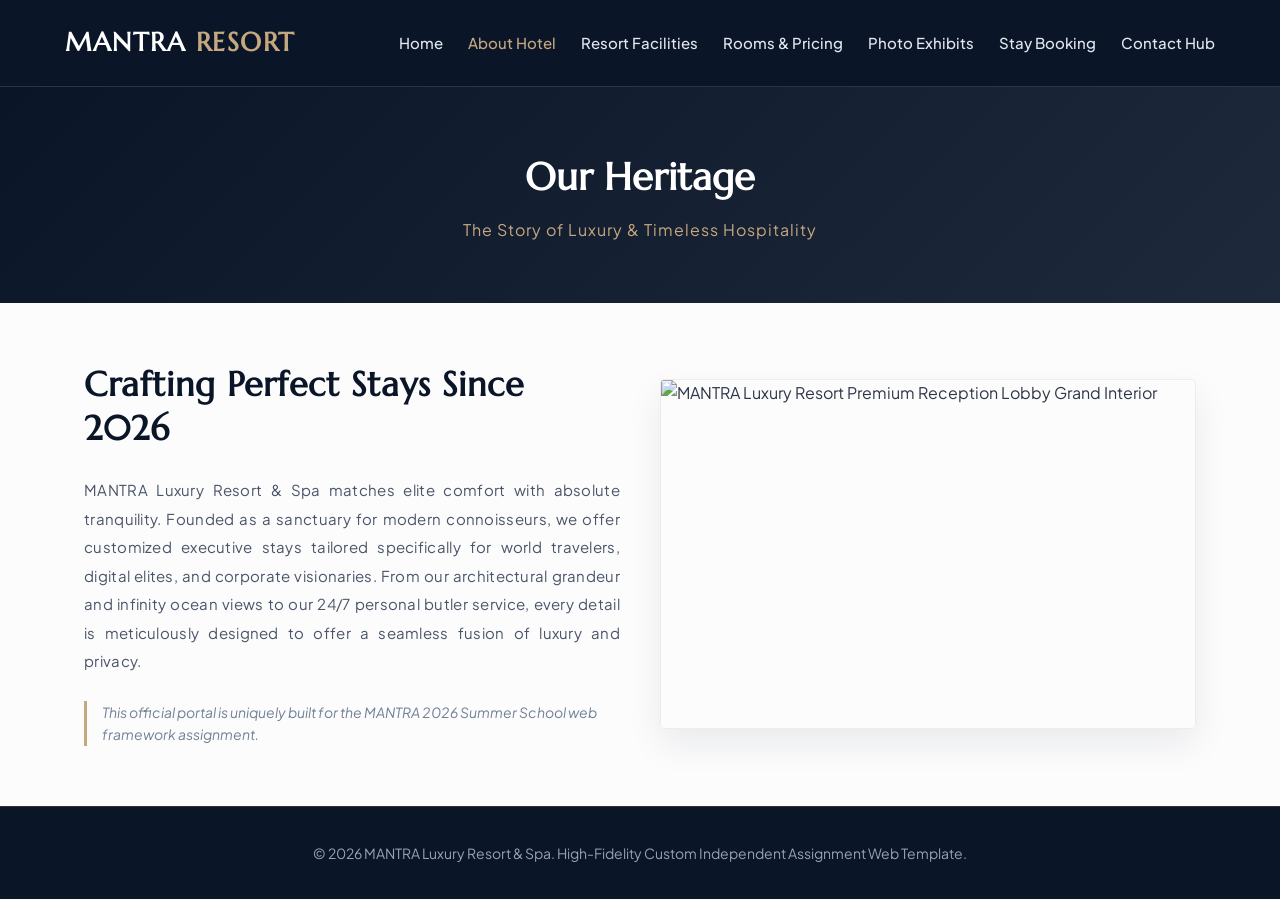
==== about.html @ 54dc7d13 "Add files via upload" ====
<!DOCTYPE html>
<html lang="en">
<head>
  <meta charset="UTF-8">
  <meta name="viewport" content="width=device-width, initial-scale=1.0">
  
  <!-- 1. Improved SEO Optimized Meta Tags (SEOptimer Standard) -->
  <title>About Us | MANTRA Luxury Resort & Spa Heritage</title>
  <meta name="description" content="Discover the rich story, vision, elite mission, and premium luxury heritage of MANTRA Resort & Spa.">
  <meta name="keywords" content="about luxury hotel, mantra resort story, luxury hospitality, premium resort heritage, boutique hotel team">
  <link rel="stylesheet" href="style.css">
</head>
<body>

  <header class="site-header">
    <div class="container header-inner">
      <a class="logo" href="index.html">MANTRA <span>RESORT</span></a>
      <button class="menu-btn" id="menuBtn">☰</button>
      <nav class="nav-links" id="navLinks">
        <a href="index.html">Home</a>
        <a href="about.html" class="active">About Hotel</a>
        <a href="facilities.html">Resort Facilities</a>
        <a href="rooms.html">Rooms & Pricing</a>
        <a href="gallery.html">Photo Exhibits</a>
        <a href="booking.html">Stay Booking</a>
        <a href="contact.html">Contact Hub</a>
      </nav>
    </div>
  </header>

  <main>
    <section style="background: linear-gradient(135deg, #0b1528, #1e293b); color: white; padding: 60px 0; text-align: center;">
      <div class="container">
        <h1 style="font-family: 'Marcellus', serif; font-size: 38px; margin: 0 0 10px 0;">Our Heritage</h1>
        <p style="color: #c5a880; margin: 0; font-size: 16px; letter-spacing: 1px;">The Story of Luxury & Timeless Hospitality</p>
      </div>
    </section>

    <!-- 2. Responsive Grid Structure Configuration -->
    <section class="container" style="padding: 60px 20px; display: grid; grid-template-columns: repeat(auto-fit, minmax(300px, 1fr)); gap: 40px; align-items: center; max-width: 1200px; margin: 0 auto;">
      <div style="padding: 0;">
        <h2 style="font-family: 'Marcellus', serif; font-size: 34px; color: #0b1528; margin-bottom: 25px; letter-spacing: 1px; line-height: 1.3;">
          Crafting Perfect Stays Since 2026
        </h2>
        
        <p style="font-size: 15px; color: #4a5568; line-height: 1.9; margin-bottom: 25px; text-align: justify; letter-spacing: 0.3px;">
          MANTRA Luxury Resort & Spa matches elite comfort with absolute tranquility. Founded as a sanctuary for modern connoisseurs, we offer customized executive stays tailored specifically for world travelers, digital elites, and corporate visionaries. From our architectural grandeur and infinity ocean views to our 24/7 personal butler service, every detail is meticulously designed to offer a seamless fusion of luxury and privacy.
        </p>
        
        <p style="font-size: 14px; color: #718096; line-height: 1.6; font-style: italic; border-left: 3px solid #c5a880; padding-left: 15px; margin: 0;">
          This official portal is uniquely built for the MANTRA 2026 Summer School web framework assignment.
        </p>
      </div>
      
      <!-- 3.Responsive Image Layout Container -->
      <div style="border-radius: 4px; overflow: hidden; box-shadow: 0 15px 35px rgba(11, 21, 40, 0.08); border: 1px solid rgba(197, 168, 128, 0.2); width: 100%; height: 350px;">
        <img src="images/Rec.jpg" alt="MANTRA Luxury Resort Premium Reception Lobby Grand Interior" style="width: 100%; height: 100%; object-fit: cover; display: block;">
      </div>
    </section>
  </main>

  <footer style="background-color: #0b1528; color: #94a3b8; padding: 35px 0; text-align: center; border-top: 1px solid rgba(197, 168, 128, 0.2);">
    <p style="font-size: 14px; margin: 0;">&copy; 2026 MANTRA Luxury Resort & Spa. High-Fidelity Custom Independent Assignment Web Template.</p>
  </footer>

  <!-- 4.Navigation Control Scirpt Link -->
  <script src="script.js"></script>

  <!--Start of Tawk.to Script-->
  <script type="text/javascript">
    var Tawk_API=Tawk_API||{}, Tawk_LoadStart=new Date();
    (function(){
    var s1=document.createElement("script"),s0=document.getElementsByTagName("script")[0];
    s1.async=true;
    s1.src='https://embed.tawk.to/6a45ff498c45b31d46f20f6c/1jsgmqic3';
    s1.charset='UTF-8';
    s1.setAttribute('crossorigin','*');
    s0.parentNode.insertBefore(s1,s0);
    })();
  </script>
  <!--End of Tawk.to Script-->
</body>
</html>
---- style.css ----
/* ==================================================================
   MANTRA LUXURY RESORT & SPA - PREMIUM NAVY-GOLD CLASSIC STYLESHEET
   ================================================================== */

@import url('https://fonts.googleapis.com/css2?family=Marcellus&family=Plus+Jakarta+Sans:wght@400;600;700&display=swap');

:root {
  --gold-accent: #c5a880;     /* Elegance Rich Soft Gold Color Tone */
  --luxury-navy: #0b1528;     /* High Class Dark Background Layout */
  --body-gray: #fcfcfd;       /* Soft White Premium Space Feel */
  --text-dark: #2d3748;
  --white: #ffffff;
}

* {
  box-sizing: border-box;
  margin: 0;
  padding: 0;
}

body {
  font-family: 'Plus Jakarta Sans', sans-serif;
  background-color: var(--body-gray);
  color: var(--text-dark);
  line-height: 1.6;
}

.container {
  width: 90%;
  max-width: 1150px;
  margin: 0 auto;
}

/* Header UI Styles Alignment*/
.site-header {
  background-color: var(--luxury-navy);
  position: sticky;
  top: 0;
  z-index: 999;
  border-bottom: 1px solid rgba(197, 168, 128, 0.2);
}

.header-inner {
  display: flex;
  justify-content: space-between;
  align-items: center;
  padding: 22px 0;
}

.logo {
  font-family: 'Marcellus', serif;
  font-size: 26px;
  font-weight: bold;
  color: var(--white);
  text-decoration: none;
  letter-spacing: 1.5px;
}
.logo span { color: var(--gold-accent); }

.nav-links {
  display: flex;
  gap: 25px;
}
.nav-links a {
  color: #e2e8f0;
  text-decoration: none;
  font-weight: 500;
  font-size: 15px;
  transition: color 0.3s ease;
  white-space: nowrap;
}
.nav-links a:hover, .nav-links a.active {
  color: var(--gold-accent);
}

/* Premium Button Architecture */
.btn {
  display: inline-block;
  background-color: var(--gold-accent);
  color: var(--luxury-navy);
  padding: 12px 24px;
  text-decoration: none;
  font-weight: 700;
  border-radius: 4px;
  transition: all 0.3s ease;
  border: none;
  cursor: pointer;
}
.btn:hover { background-color: #b3956d; }

.btn-outline {
  background: transparent;
  border: 1px solid var(--gold-accent);
  color: var(--gold-accent);
}
.btn-outline:hover {
  background: var(--gold-accent);
  color: var(--luxury-navy);
}

/* Responsive Menu Navigation Logic*/
.menu-btn { 
  display: none; 
  background: none; 
  border: none; 
  color: white; 
  font-size: 26px; 
  cursor: pointer; 
}

@media (max-width: 768px) {
  .menu-btn { display: block; }
  .nav-links {
    display: none; 
    flex-direction: column; 
    position: absolute; 
    top: 100%; 
    left: 0;
    width: 100%; 
    background-color: var(--luxury-navy); 
    padding: 20px; 
    gap: 15px;
  }
  .nav-links.show { display: flex; }
}
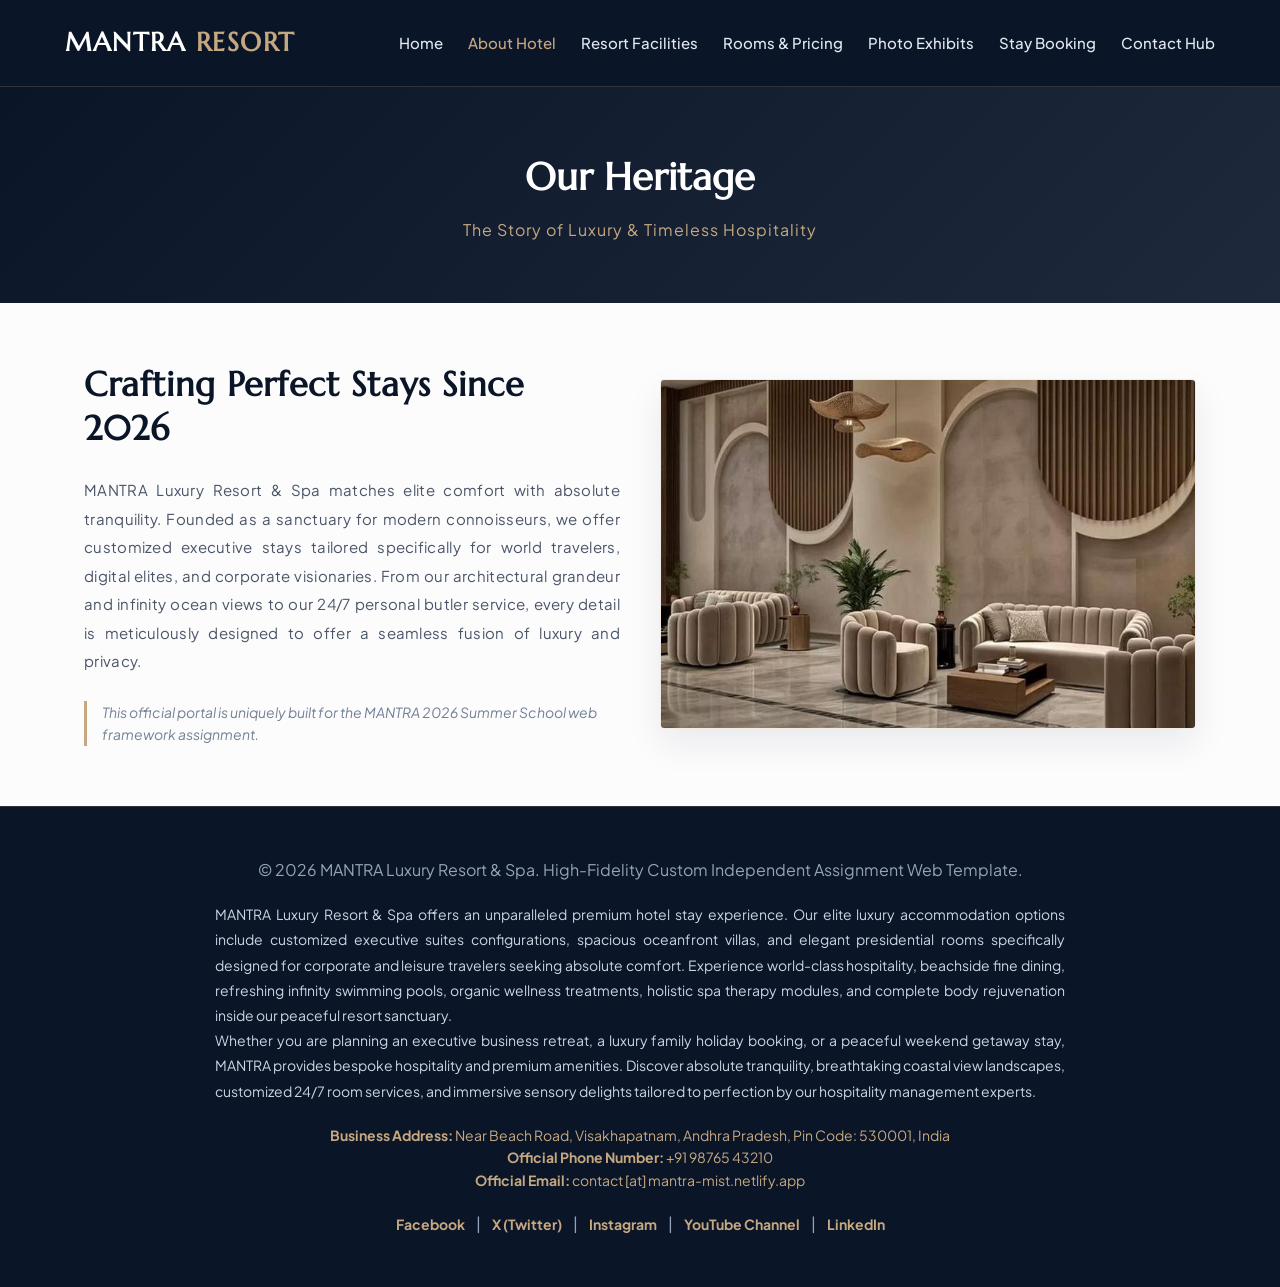
==== commit 598f592a: "Update about.html" ====
--- a/about.html
+++ b/about.html
@@ -58,9 +58,29 @@
       </div>
     </section>
   </main>
+  <footer class="main-footer">
+    <div class="container">
+      <p>© 2026 MANTRA Luxury Resort & Spa. High-Fidelity Custom Independent Assignment Web Template.</p>
+      
+      <div class="footer-seo-text">
+        <p>MANTRA Luxury Resort & Spa offers an unparalleled premium hotel stay experience. Our elite luxury accommodation options include customized executive suites configurations, spacious oceanfront villas, and elegant presidential rooms specifically designed for corporate and leisure travelers seeking absolute comfort. Experience world-class hospitality, beachside fine dining, refreshing infinity swimming pools, organic wellness treatments, holistic spa therapy modules, and complete body rejuvenation inside our peaceful resort sanctuary.</p>
+        <p>Whether you are planning an executive business retreat, a luxury family holiday booking, or a peaceful weekend getaway stay, MANTRA provides bespoke hospitality and premium amenities. Discover absolute tranquility, breathtaking coastal view landscapes, customized 24/7 room services, and immersive sensory delights tailored to perfection by our hospitality management experts.</p>
+      </div>
+      
+      <div class="footer-contact-info">
+        <p><strong>Business Address:</strong> Near Beach Road, Visakhapatnam, Andhra Pradesh, Pin Code: 530001, India</p>
+        <p><strong>Official Phone Number:</strong> +91 98765 43210</p>
+        <p><strong>Official Email:</strong> contact [at] mantra-mist.netlify.app</p>
+      </div>
 
-  <footer style="background-color: #0b1528; color: #94a3b8; padding: 35px 0; text-align: center; border-top: 1px solid rgba(197, 168, 128, 0.2);">
-    <p style="font-size: 14px; margin: 0;">&copy; 2026 MANTRA Luxury Resort & Spa. High-Fidelity Custom Independent Assignment Web Template.</p>
+      <div class="social-links">
+        <a href="https://facebook.com/mantraluxuryresort" target="_blank">Facebook</a> | 
+        <a href="https://x.com/mantraresort" target="_blank">X (Twitter)</a> | 
+        <a href="https://instagram.com/mantraresort" target="_blank">Instagram</a> | 
+        <a href="https://youtube.com/mantraresort" target="_blank">YouTube Channel</a> | 
+        <a href="https://linkedin.com/company/mantraresort" target="_blank">LinkedIn</a>
+      </div>
+    </div>
   </footer>
 
   <!-- 4.Navigation Control Scirpt Link -->
@@ -80,4 +100,4 @@
   </script>
   <!--End of Tawk.to Script-->
 </body>
-</html>+</html>
--- a/style.css
+++ b/style.css
@@ -122,4 +122,36 @@
     gap: 15px;
   }
   .nav-links.show { display: flex; }
-}+}
+/* Footer SEO Optimizations */
+.main-footer {
+  background-color: #0b1528;
+  color: #94a3b8;
+  padding: 50px 0;
+  text-align: center;
+  border-top: 1px solid rgba(197, 168, 128, 0.2);
+}
+.footer-seo-text {
+  max-width: 850px;
+  margin: 20px auto;
+  text-align: justify;
+  font-size: 14px;
+  line-height: 1.8;
+  color: #cbd5e1;
+}
+.footer-contact-info {
+  font-size: 14px;
+  color: #c5a880;
+  margin-top: 15px;
+  line-height: 1.6;
+}
+.social-links {
+  margin-top: 20px;
+}
+.social-links a {
+  color: #c5a880;
+  margin: 0 8px;
+  text-decoration: none;
+  font-size: 14px;
+  font-weight: bold;
+}
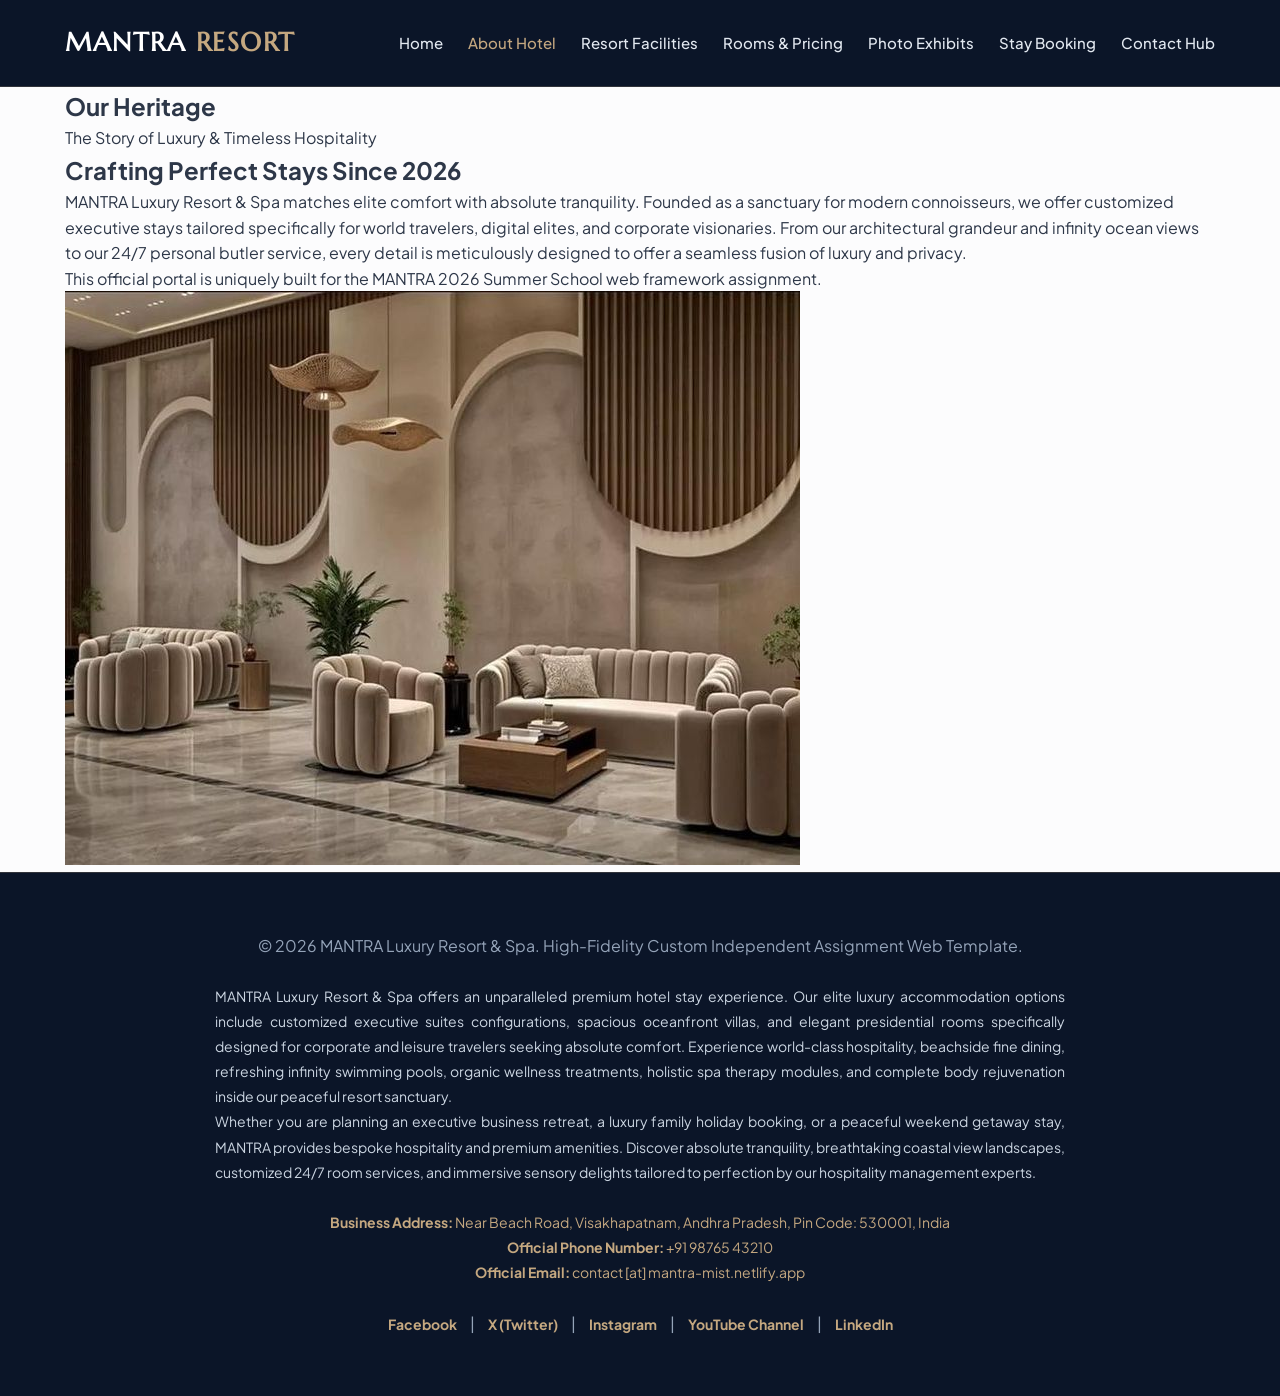
==== commit 26aebafe: "Update about.html" ====
--- a/about.html
+++ b/about.html
@@ -29,35 +29,37 @@
   </header>
 
   <main>
-    <section style="background: linear-gradient(135deg, #0b1528, #1e293b); color: white; padding: 60px 0; text-align: center;">
+    <!-- ఇన్‌లైన్ స్టైల్స్ పూర్తిగా తీసేసి క్లాసెస్ పెట్టాను -->
+    <section class="about-hero">
       <div class="container">
-        <h1 style="font-family: 'Marcellus', serif; font-size: 38px; margin: 0 0 10px 0;">Our Heritage</h1>
-        <p style="color: #c5a880; margin: 0; font-size: 16px; letter-spacing: 1px;">The Story of Luxury & Timeless Hospitality</p>
+        <h1 class="about-hero-title">Our Heritage</h1>
+        <p class="about-hero-subtitle">The Story of Luxury & Timeless Hospitality</p>
       </div>
     </section>
 
-    <!-- 2. Responsive Grid Structure Configuration -->
-    <section class="container" style="padding: 60px 20px; display: grid; grid-template-columns: repeat(auto-fit, minmax(300px, 1fr)); gap: 40px; align-items: center; max-width: 1200px; margin: 0 auto;">
-      <div style="padding: 0;">
-        <h2 style="font-family: 'Marcellus', serif; font-size: 34px; color: #0b1528; margin-bottom: 25px; letter-spacing: 1px; line-height: 1.3;">
+    <!-- ఇన్‌లైన్ స్టైల్స్ తీసేసి క్లీన్ గ్రిడ్ స్ట్రక్చర్ -->
+    <section class="container about-grid-section">
+      <div class="about-text-content">
+        <h2 class="about-main-heading">
           Crafting Perfect Stays Since 2026
         </h2>
         
-        <p style="font-size: 15px; color: #4a5568; line-height: 1.9; margin-bottom: 25px; text-align: justify; letter-spacing: 0.3px;">
+        <p class="about-paragraph">
           MANTRA Luxury Resort & Spa matches elite comfort with absolute tranquility. Founded as a sanctuary for modern connoisseurs, we offer customized executive stays tailored specifically for world travelers, digital elites, and corporate visionaries. From our architectural grandeur and infinity ocean views to our 24/7 personal butler service, every detail is meticulously designed to offer a seamless fusion of luxury and privacy.
         </p>
         
-        <p style="font-size: 14px; color: #718096; line-height: 1.6; font-style: italic; border-left: 3px solid #c5a880; padding-left: 15px; margin: 0;">
+        <p class="about-notice">
           This official portal is uniquely built for the MANTRA 2026 Summer School web framework assignment.
         </p>
       </div>
       
-      <!-- 3.Responsive Image Layout Container -->
-      <div style="border-radius: 4px; overflow: hidden; box-shadow: 0 15px 35px rgba(11, 21, 40, 0.08); border: 1px solid rgba(197, 168, 128, 0.2); width: 100%; height: 350px;">
-        <img src="images/Rec.jpg" alt="MANTRA Luxury Resort Premium Reception Lobby Grand Interior" style="width: 100%; height: 100%; object-fit: cover; display: block;">
+      <!-- రెస్పాన్సివ్ ఇమేజ్ కంటైనర్ క్లాస్ -->
+      <div class="about-image-container">
+        <img src="images/Rec.jpg" alt="MANTRA Luxury Resort Premium Reception Lobby Grand Interior" class="about-img">
       </div>
     </section>
   </main>
+
   <footer class="main-footer">
     <div class="container">
       <p>© 2026 MANTRA Luxury Resort & Spa. High-Fidelity Custom Independent Assignment Web Template.</p>
@@ -83,7 +85,6 @@
     </div>
   </footer>
 
-  <!-- 4.Navigation Control Scirpt Link -->
   <script src="script.js"></script>
 
   <!--Start of Tawk.to Script-->
--- a/style.css
+++ b/style.css
@@ -123,17 +123,105 @@
   }
   .nav-links.show { display: flex; }
 }
-/* Footer SEO Optimizations */
+
+/* =========================================================
+   HERO & EXPERIENCE SECTION STYLES (ఇవి కచ్చితంగా ఉండాలి)
+   ========================================================= */
+.hero-section {
+  background: linear-gradient(rgba(11, 21, 40, 0.65), rgba(11, 21, 40, 0.75)), url('https://images.unsplash.com/photo-1540555700478-4be289fbecef?q=80&w=1600') no-repeat center center/cover;
+  min-height: calc(100vh - 70px);
+  display: flex;
+  align-items: center;
+  justify-content: center;
+  padding: 40px 0;
+  margin: 0;
+  text-align: center;
+  color: white;
+}
+.hero-content {
+  max-width: 850px;
+  margin: 0 auto;
+  padding: 0 20px;
+}
+.hero-title {
+  font-family: 'Marcellus', serif;
+  font-size: 46px;
+  color: #c5a880;
+  margin-bottom: 25px;
+  letter-spacing: 3px;
+  line-height: 1.3;
+}
+.hero-desc {
+  font-size: 18px;
+  color: #f1f5f9;
+  margin-bottom: 40px;
+  line-height: 1.9;
+  letter-spacing: 0.5px;
+}
+.hero-btn {
+  background-color: #c5a880;
+  color: #0b1528;
+  padding: 14px 35px;
+  text-decoration: none;
+  font-weight: bold;
+  border-radius: 4px;
+  font-size: 14px;
+  letter-spacing: 1px;
+  transition: all 0.3s ease;
+  display: inline-block;
+  box-shadow: 0 4px 15px rgba(197, 168, 128, 0.3);
+}
+
+.experience-section {
+  padding: 80px 0;
+  text-align: center;
+}
+.section-title {
+  font-family: 'Marcellus', serif;
+  font-size: 34px;
+  margin-bottom: 50px;
+  color: #0b1528;
+  letter-spacing: 1px;
+}
+.experience-grid {
+  display: grid;
+  grid-template-columns: repeat(auto-fit, minmax(280px, 1fr));
+  gap: 35px;
+  padding: 0 20px;
+}
+.experience-card {
+  background: white;
+  padding: 35px;
+  border-radius: 4px;
+  box-shadow: 0 10px 30px rgba(0,0,0,0.04);
+  border-top: 3px solid #c5a880;
+  text-align: left;
+}
+.card-title {
+  margin-bottom: 15px;
+  color: #0b1528;
+  font-family: 'Marcellus', serif;
+  font-size: 20px;
+}
+.card-desc {
+  font-size: 15px;
+  color: #4a5568;
+  line-height: 1.8;
+}
+
+/* =========================================================
+   FOOTER SEO OPTIMIZATIONS
+   ========================================================= */
 .main-footer {
   background-color: #0b1528;
   color: #94a3b8;
-  padding: 50px 0;
+  padding: 60px 0;
   text-align: center;
   border-top: 1px solid rgba(197, 168, 128, 0.2);
 }
 .footer-seo-text {
   max-width: 850px;
-  margin: 20px auto;
+  margin: 25px auto;
   text-align: justify;
   font-size: 14px;
   line-height: 1.8;
@@ -142,15 +230,15 @@
 .footer-contact-info {
   font-size: 14px;
   color: #c5a880;
-  margin-top: 15px;
-  line-height: 1.6;
+  margin-top: 20px;
+  line-height: 1.8;
 }
 .social-links {
-  margin-top: 20px;
+  margin-top: 25px;
 }
 .social-links a {
   color: #c5a880;
-  margin: 0 8px;
+  margin: 0 10px;
   text-decoration: none;
   font-size: 14px;
   font-weight: bold;
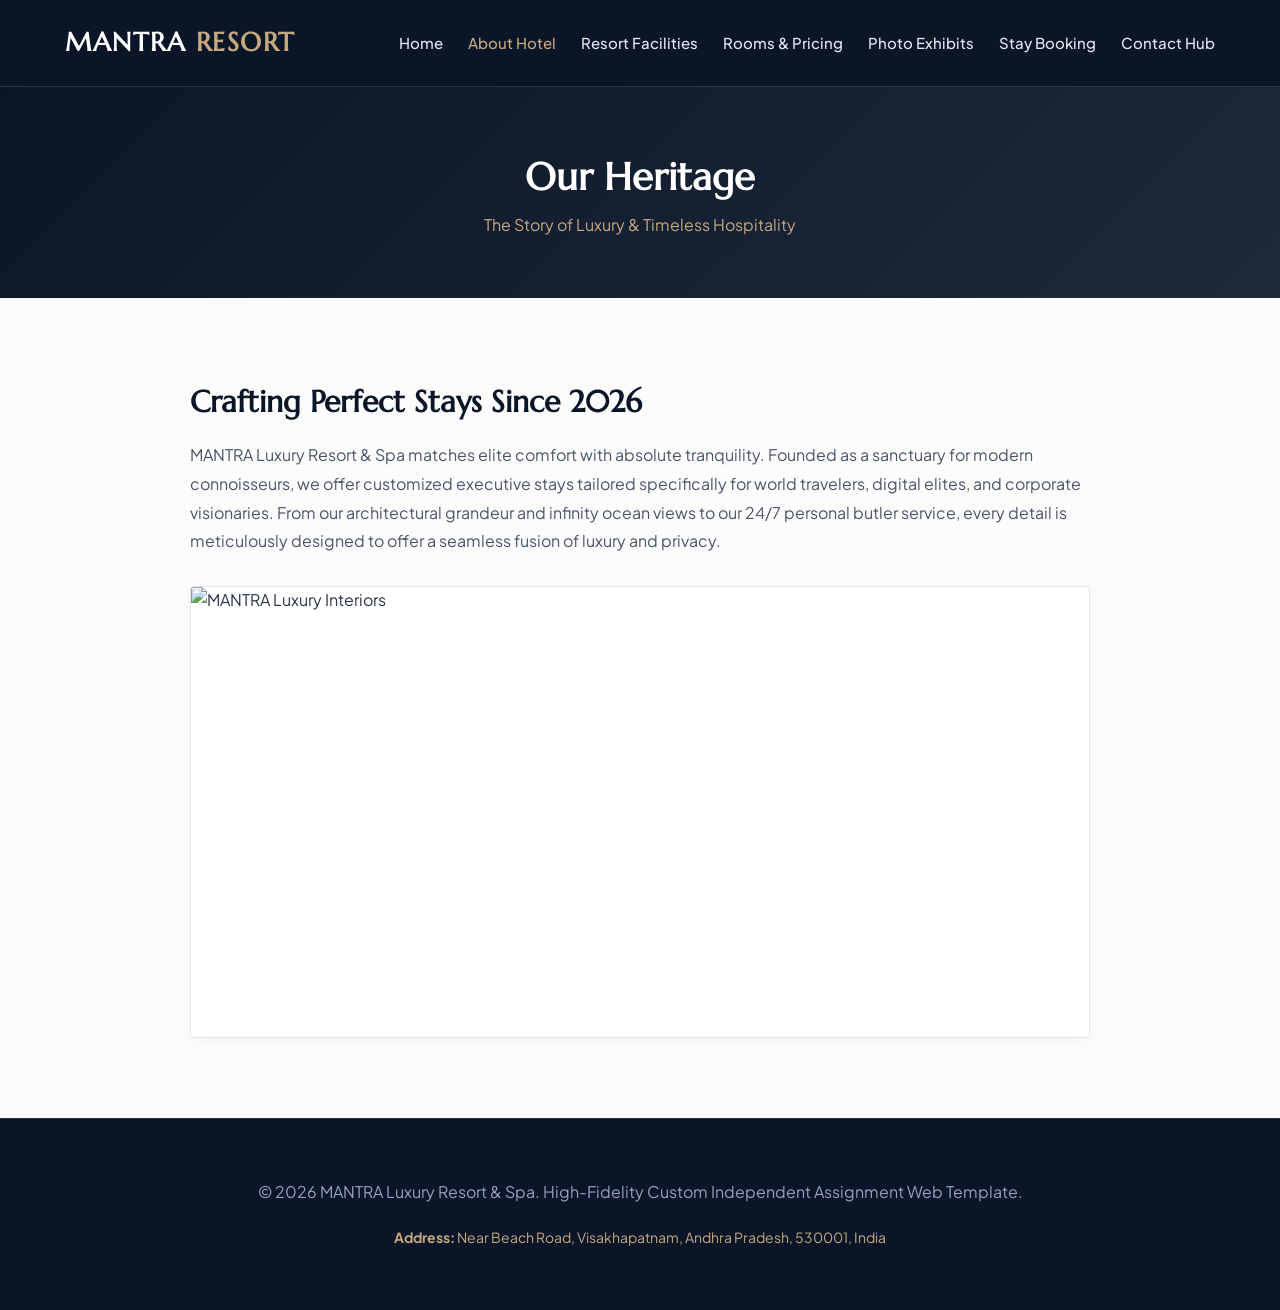
==== commit f10bdf35: "Update about.html" ====
--- a/about.html
+++ b/about.html
@@ -3,11 +3,8 @@
 <head>
   <meta charset="UTF-8">
   <meta name="viewport" content="width=device-width, initial-scale=1.0">
-  
-  <!-- 1. Improved SEO Optimized Meta Tags (SEOptimer Standard) -->
-  <title>About Us | MANTRA Luxury Resort & Spa Heritage</title>
-  <meta name="description" content="Discover the rich story, vision, elite mission, and premium luxury heritage of MANTRA Resort & Spa.">
-  <meta name="keywords" content="about luxury hotel, mantra resort story, luxury hospitality, premium resort heritage, boutique hotel team">
+  <title>About Hotel & Our Heritage | MANTRA Luxury Resort</title>
+  <meta name="description" content="Discover the legacy of premium luxury hospitality and timeless comfort at MANTRA Resort.">
   <link rel="stylesheet" href="style.css">
 </head>
 <body>
@@ -29,33 +26,21 @@
   </header>
 
   <main>
-    <!-- ఇన్‌లైన్ స్టైల్స్ పూర్తిగా తీసేసి క్లాసెస్ పెట్టాను -->
-    <section class="about-hero">
+    <section class="rooms-hero">
       <div class="container">
-        <h1 class="about-hero-title">Our Heritage</h1>
-        <p class="about-hero-subtitle">The Story of Luxury & Timeless Hospitality</p>
+        <h1 class="rooms-hero-title">Our Heritage</h1>
+        <p class="rooms-hero-subtitle">The Story of Luxury & Timeless Hospitality</p>
       </div>
     </section>
 
-    <!-- ఇన్‌లైన్ స్టైల్స్ తీసేసి క్లీన్ గ్రిడ్ స్ట్రక్చర్ -->
-    <section class="container about-grid-section">
-      <div class="about-text-content">
-        <h2 class="about-main-heading">
-          Crafting Perfect Stays Since 2026
-        </h2>
-        
-        <p class="about-paragraph">
-          MANTRA Luxury Resort & Spa matches elite comfort with absolute tranquility. Founded as a sanctuary for modern connoisseurs, we offer customized executive stays tailored specifically for world travelers, digital elites, and corporate visionaries. From our architectural grandeur and infinity ocean views to our 24/7 personal butler service, every detail is meticulously designed to offer a seamless fusion of luxury and privacy.
-        </p>
-        
-        <p class="about-notice">
-          This official portal is uniquely built for the MANTRA 2026 Summer School web framework assignment.
-        </p>
-      </div>
+    <section class="container experience-section" style="max-width: 900px; text-align: left;">
+      <h2 class="rooms-hero-title" style="color: #0b1528; font-size: 30px; margin-bottom: 15px;">Crafting Perfect Stays Since 2026</h2>
+      <p class="experience-card-text" style="font-size: 16px; margin-bottom: 30px;">MANTRA Luxury Resort & Spa matches elite comfort with absolute tranquility. Founded as a sanctuary for modern connoisseurs, we offer customized executive stays tailored specifically for world travelers, digital elites, and corporate visionaries. From our architectural grandeur and infinity ocean views to our 24/7 personal butler service, every detail is meticulously designed to offer a seamless fusion of luxury and privacy.</p>
       
-      <!-- రెస్పాన్సివ్ ఇమేజ్ కంటైనర్ క్లాస్ -->
-      <div class="about-image-container">
-        <img src="images/Rec.jpg" alt="MANTRA Luxury Resort Premium Reception Lobby Grand Interior" class="about-img">
+      <div class="room-card" style="margin-top: 20px;">
+        <div class="room-img-container" style="height: 450px;">
+          <img src="https://images.unsplash.com/photo-1540555700478-4be289fbecef?q=80&w=1600" alt="MANTRA Luxury Interiors" style="width: 100%; height: 100%; object-fit: cover;">
+        </div>
       </div>
     </section>
   </main>
@@ -63,42 +48,12 @@
   <footer class="main-footer">
     <div class="container">
       <p>© 2026 MANTRA Luxury Resort & Spa. High-Fidelity Custom Independent Assignment Web Template.</p>
-      
-      <div class="footer-seo-text">
-        <p>MANTRA Luxury Resort & Spa offers an unparalleled premium hotel stay experience. Our elite luxury accommodation options include customized executive suites configurations, spacious oceanfront villas, and elegant presidential rooms specifically designed for corporate and leisure travelers seeking absolute comfort. Experience world-class hospitality, beachside fine dining, refreshing infinity swimming pools, organic wellness treatments, holistic spa therapy modules, and complete body rejuvenation inside our peaceful resort sanctuary.</p>
-        <p>Whether you are planning an executive business retreat, a luxury family holiday booking, or a peaceful weekend getaway stay, MANTRA provides bespoke hospitality and premium amenities. Discover absolute tranquility, breathtaking coastal view landscapes, customized 24/7 room services, and immersive sensory delights tailored to perfection by our hospitality management experts.</p>
-      </div>
-      
       <div class="footer-contact-info">
-        <p><strong>Business Address:</strong> Near Beach Road, Visakhapatnam, Andhra Pradesh, Pin Code: 530001, India</p>
-        <p><strong>Official Phone Number:</strong> +91 98765 43210</p>
-        <p><strong>Official Email:</strong> contact [at] mantra-mist.netlify.app</p>
-      </div>
-
-      <div class="social-links">
-        <a href="https://facebook.com/mantraluxuryresort" target="_blank">Facebook</a> | 
-        <a href="https://x.com/mantraresort" target="_blank">X (Twitter)</a> | 
-        <a href="https://instagram.com/mantraresort" target="_blank">Instagram</a> | 
-        <a href="https://youtube.com/mantraresort" target="_blank">YouTube Channel</a> | 
-        <a href="https://linkedin.com/company/mantraresort" target="_blank">LinkedIn</a>
+        <p><strong>Address:</strong> Near Beach Road, Visakhapatnam, Andhra Pradesh, 530001, India</p>
       </div>
     </div>
   </footer>
 
   <script src="script.js"></script>
-
-  <!--Start of Tawk.to Script-->
-  <script type="text/javascript">
-    var Tawk_API=Tawk_API||{}, Tawk_LoadStart=new Date();
-    (function(){
-    var s1=document.createElement("script"),s0=document.getElementsByTagName("script")[0];
-    s1.async=true;
-    s1.src='https://embed.tawk.to/6a45ff498c45b31d46f20f6c/1jsgmqic3';
-    s1.charset='UTF-8';
-    s1.setAttribute('crossorigin','*');
-    s0.parentNode.insertBefore(s1,s0);
-    })();
-  </script>
-  <!--End of Tawk.to Script-->
 </body>
 </html>
--- a/style.css
+++ b/style.css
@@ -125,9 +125,9 @@
 }
 
 /* =========================================================
-   HERO & EXPERIENCE SECTION STYLES (ఇవి కచ్చితంగా ఉండాలి)
+   HOME HERO & EXPERIENCE SECTION STYLES
    ========================================================= */
-.hero-section {
+.home-hero {
   background: linear-gradient(rgba(11, 21, 40, 0.65), rgba(11, 21, 40, 0.75)), url('https://images.unsplash.com/photo-1540555700478-4be289fbecef?q=80&w=1600') no-repeat center center/cover;
   min-height: calc(100vh - 70px);
   display: flex;
@@ -138,12 +138,12 @@
   text-align: center;
   color: white;
 }
-.hero-content {
+.hero-container-inner {
   max-width: 850px;
   margin: 0 auto;
   padding: 0 20px;
 }
-.hero-title {
+.hero-main-title {
   font-family: 'Marcellus', serif;
   font-size: 46px;
   color: #c5a880;
@@ -151,14 +151,14 @@
   letter-spacing: 3px;
   line-height: 1.3;
 }
-.hero-desc {
+.hero-main-desc {
   font-size: 18px;
   color: #f1f5f9;
   margin-bottom: 40px;
   line-height: 1.9;
   letter-spacing: 0.5px;
 }
-.hero-btn {
+.hero-cta-btn {
   background-color: #c5a880;
   color: #0b1528;
   padding: 14px 35px;
@@ -171,12 +171,16 @@
   display: inline-block;
   box-shadow: 0 4px 15px rgba(197, 168, 128, 0.3);
 }
+.hero-cta-btn:hover {
+  background-color: #e2c499;
+  transform: translateY(-2px);
+}
 
 .experience-section {
   padding: 80px 0;
   text-align: center;
 }
-.section-title {
+.experience-main-heading {
   font-family: 'Marcellus', serif;
   font-size: 34px;
   margin-bottom: 50px;
@@ -197,16 +201,193 @@
   border-top: 3px solid #c5a880;
   text-align: left;
 }
-.card-title {
+.experience-card-title {
   margin-bottom: 15px;
   color: #0b1528;
   font-family: 'Marcellus', serif;
   font-size: 20px;
 }
-.card-desc {
+.experience-card-text {
   font-size: 15px;
   color: #4a5568;
   line-height: 1.8;
+}
+
+/* =========================================================
+   GALLERY PAGE SPECIFIC STYLES
+   ========================================================= */
+.gallery-main {
+  background-color: #0b1528;
+  padding: 40px 0;
+}
+.gallery-hero {
+  text-align: center;
+  padding-bottom: 40px;
+}
+.gallery-title {
+  font-family: 'Marcellus', serif;
+  font-size: 38px;
+  color: #c5a880;
+  margin-bottom: 10px;
+}
+.gallery-subtitle {
+  color: #94a3b8;
+  font-size: 16px;
+}
+.filter-btn-container {
+  text-align: center;
+  margin-bottom: 35px;
+}
+.gallery-filter-btn {
+  background: none;
+  border: 1px solid #c5a880;
+  color: #c5a880;
+  padding: 10px 20px;
+  margin: 5px;
+  font-size: 14px;
+  border-radius: 4px;
+  cursor: pointer;
+  font-weight: bold;
+  transition: all 0.3s ease;
+}
+.gallery-filter-btn:hover {
+  background-color: rgba(197, 168, 128, 0.1);
+}
+.gallery-filter-btn.active-filter {
+  background-color: #c5a880;
+  color: #0b1528;
+  border: 1px solid #c5a880;
+}
+.gallery-grid {
+  display: grid;
+  grid-template-columns: repeat(auto-fill, minmax(280px, 1fr));
+  gap: 25px;
+  padding: 20px;
+}
+.gallery-item {
+  border-radius: 4px;
+  overflow: hidden;
+  height: 200px;
+  border: 1px solid rgba(197, 168, 128, 0.4);
+  box-shadow: 0 10px 20px rgba(0,0,0,0.3);
+}
+.gallery-item img {
+  width: 100%;
+  height: 100%;
+  object-fit: cover;
+  display: block;
+}
+
+/* =========================================================
+   ROOMS & PRICING PAGE SPECIFIC STYLES
+   ========================================================= */
+.rooms-hero {
+  background: linear-gradient(135deg, #0b1528, #1e293b);
+  color: white;
+  padding: 60px 0;
+  text-align: center;
+}
+.rooms-hero-title {
+  font-family: 'Marcellus', serif;
+  font-size: 38px;
+  margin: 0;
+}
+.rooms-hero-subtitle {
+  color: #c5a880;
+  margin-top: 5px;
+}
+.rooms-section {
+  padding: 50px 0;
+}
+.rooms-grid {
+  display: grid;
+  grid-template-columns: repeat(auto-fit, minmax(300px, 1fr));
+  gap: 30px;
+  margin-bottom: 50px;
+  padding: 0 20px;
+}
+.room-card {
+  background: white;
+  border-radius: 4px;
+  box-shadow: 0 4px 15px rgba(0,0,0,0.03);
+  border: 1px solid #e2e8f0;
+  overflow: hidden;
+}
+.room-img-container {
+  height: 200px;
+  width: 100%;
+  overflow: hidden;
+}
+.room-img-container img {
+  width: 100%;
+  height: 100%;
+  object-fit: cover;
+  display: block;
+}
+.room-details {
+  padding: 25px;
+}
+.room-title {
+  color: #0b1528;
+  font-family: 'Marcellus', serif;
+  margin-bottom: 10px;
+}
+.room-desc {
+  font-size: 14px;
+  color: #718096;
+  margin-bottom: 15px;
+}
+.room-price {
+  color: #d97706;
+  font-weight: bold;
+  font-size: 18px;
+  margin: 0;
+}
+
+/* Stay Calculator Container Box */
+.calculator-box {
+  background: white;
+  padding: 35px;
+  border-radius: 4px;
+  max-width: 600px;
+  margin: 0 auto;
+  box-shadow: 0 10px 25px rgba(0,0,0,0.05);
+  border: 1px solid #e2e8f0;
+}
+.calc-heading {
+  font-family: 'Marcellus', serif;
+  text-align: center;
+  color: #0b1528;
+  margin-bottom: 25px;
+}
+.calc-label {
+  display: block;
+  font-weight: bold;
+  margin-bottom: 8px;
+  color: #0b1528;
+}
+.calc-select, .calc-input {
+  width: 100%;
+  padding: 12px;
+  border-radius: 4px;
+  border: 1px solid #cbd5e1;
+  margin-bottom: 20px;
+  font-size: 16px;
+  box-sizing: border-box;
+}
+.calc-input {
+  margin-bottom: 25px;
+}
+.calc-btn {
+  width: 100%;
+  cursor: pointer;
+}
+.calc-result {
+  margin-top: 20px;
+  text-align: center;
+  font-weight: bold;
+  font-size: 18px;
+  color: #0b1528;
 }
 
 /* =========================================================
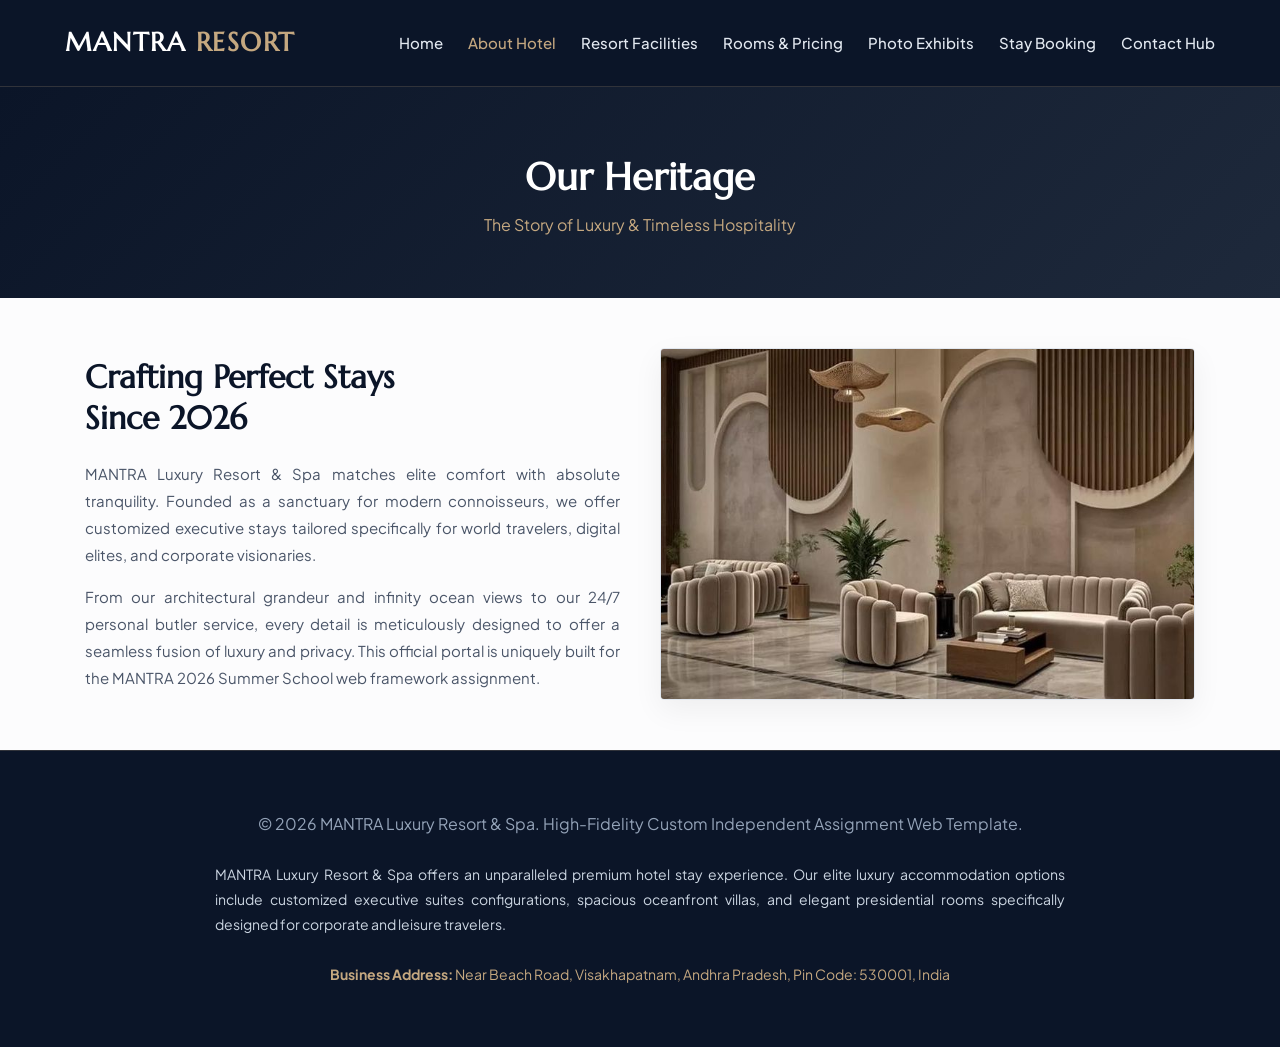
==== commit 727d5ff2: "Update about.html" ====
--- a/about.html
+++ b/about.html
@@ -5,6 +5,7 @@
   <meta name="viewport" content="width=device-width, initial-scale=1.0">
   <title>About Hotel & Our Heritage | MANTRA Luxury Resort</title>
   <meta name="description" content="Discover the legacy of premium luxury hospitality and timeless comfort at MANTRA Resort.">
+  <meta name="keywords" content="about hotel, luxury resort heritage, mantra history">
   <link rel="stylesheet" href="style.css">
 </head>
 <body>
@@ -33,14 +34,25 @@
       </div>
     </section>
 
-    <section class="container experience-section" style="max-width: 900px; text-align: left;">
-      <h2 class="rooms-hero-title" style="color: #0b1528; font-size: 30px; margin-bottom: 15px;">Crafting Perfect Stays Since 2026</h2>
-      <p class="experience-card-text" style="font-size: 16px; margin-bottom: 30px;">MANTRA Luxury Resort & Spa matches elite comfort with absolute tranquility. Founded as a sanctuary for modern connoisseurs, we offer customized executive stays tailored specifically for world travelers, digital elites, and corporate visionaries. From our architectural grandeur and infinity ocean views to our 24/7 personal butler service, every detail is meticulously designed to offer a seamless fusion of luxury and privacy.</p>
-      
-      <div class="room-card" style="margin-top: 20px;">
-        <div class="room-img-container" style="height: 450px;">
-          <img src="https://images.unsplash.com/photo-1540555700478-4be289fbecef?q=80&w=1600" alt="MANTRA Luxury Interiors" style="width: 100%; height: 100%; object-fit: cover;">
+    <section class="container rooms-section">
+      <div style="display: grid; grid-template-columns: repeat(auto-fit, minmax(320px, 1fr)); gap: 40px; align-items: center; padding: 0 20px;">
+        
+        <div>
+          <h2 style="font-family: 'Marcellus', serif; color: #0b1528; font-size: 32px; margin-bottom: 20px; line-height: 1.3;">Crafting Perfect Stays<br>Since 2026</h2>
+          <p style="font-size: 15px; color: #4a5568; line-height: 1.8; margin-bottom: 15px; text-align: justify;">
+            MANTRA Luxury Resort & Spa matches elite comfort with absolute tranquility. Founded as a sanctuary for modern connoisseurs, we offer customized executive stays tailored specifically for world travelers, digital elites, and corporate visionaries.
+          </p>
+          <p style="font-size: 15px; color: #4a5568; line-height: 1.8; text-align: justify;">
+            From our architectural grandeur and infinity ocean views to our 24/7 personal butler service, every detail is meticulously designed to offer a seamless fusion of luxury and privacy. This official portal is uniquely built for the MANTRA 2026 Summer School web framework assignment.
+          </p>
         </div>
+
+        <div class="room-card" style="margin: 0; box-shadow: 0 10px 30px rgba(0,0,0,0.06);">
+          <div class="room-img-container" style="height: 350px;">
+            <img src="images/Rec.jpg" alt="MANTRA Luxury Premium Lounge" style="width: 100%; height: 100%; object-fit: cover; display: block;">
+          </div>
+        </div>
+
       </div>
     </section>
   </main>
@@ -48,8 +60,13 @@
   <footer class="main-footer">
     <div class="container">
       <p>© 2026 MANTRA Luxury Resort & Spa. High-Fidelity Custom Independent Assignment Web Template.</p>
+      
+      <div class="footer-seo-text">
+        <p>MANTRA Luxury Resort & Spa offers an unparalleled premium hotel stay experience. Our elite luxury accommodation options include customized executive suites configurations, spacious oceanfront villas, and elegant presidential rooms specifically designed for corporate and leisure travelers.</p>
+      </div>
+      
       <div class="footer-contact-info">
-        <p><strong>Address:</strong> Near Beach Road, Visakhapatnam, Andhra Pradesh, 530001, India</p>
+        <p><strong>Business Address:</strong> Near Beach Road, Visakhapatnam, Andhra Pradesh, Pin Code: 530001, India</p>
       </div>
     </div>
   </footer>
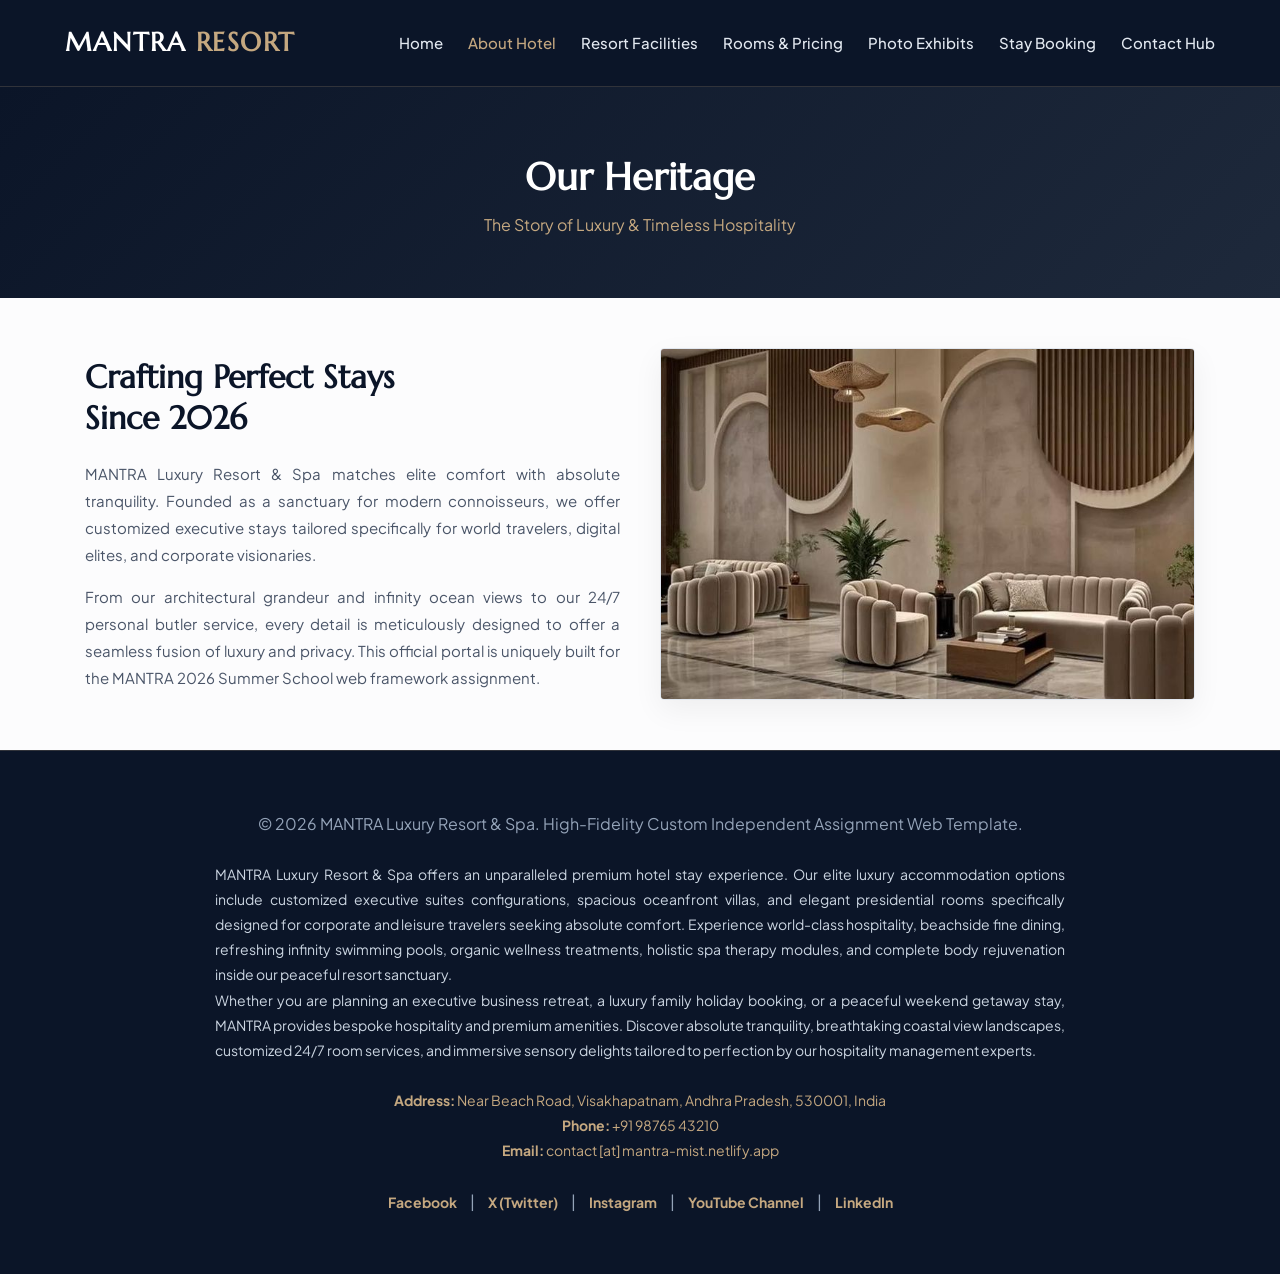
==== commit f70de747: "Update about.html" ====
--- a/about.html
+++ b/about.html
@@ -56,20 +56,30 @@
       </div>
     </section>
   </main>
-
-  <footer class="main-footer">
+    <footer class="main-footer">
     <div class="container">
       <p>© 2026 MANTRA Luxury Resort & Spa. High-Fidelity Custom Independent Assignment Web Template.</p>
       
       <div class="footer-seo-text">
-        <p>MANTRA Luxury Resort & Spa offers an unparalleled premium hotel stay experience. Our elite luxury accommodation options include customized executive suites configurations, spacious oceanfront villas, and elegant presidential rooms specifically designed for corporate and leisure travelers.</p>
+        <p>MANTRA Luxury Resort & Spa offers an unparalleled premium hotel stay experience. Our elite luxury accommodation options include customized executive suites configurations, spacious oceanfront villas, and elegant presidential rooms specifically designed for corporate and leisure travelers seeking absolute comfort. Experience world-class hospitality, beachside fine dining, refreshing infinity swimming pools, organic wellness treatments, holistic spa therapy modules, and complete body rejuvenation inside our peaceful resort sanctuary.</p>
+        <p>Whether you are planning an executive business retreat, a luxury family holiday booking, or a peaceful weekend getaway stay, MANTRA provides bespoke hospitality and premium amenities. Discover absolute tranquility, breathtaking coastal view landscapes, customized 24/7 room services, and immersive sensory delights tailored to perfection by our hospitality management experts.</p>
       </div>
       
       <div class="footer-contact-info">
-        <p><strong>Business Address:</strong> Near Beach Road, Visakhapatnam, Andhra Pradesh, Pin Code: 530001, India</p>
+        <p><strong>Address:</strong> Near Beach Road, Visakhapatnam, Andhra Pradesh, 530001, India</p>
+        <p><strong>Phone:</strong> +91 98765 43210</p>
+        <p><strong>Email:</strong> contact [at] mantra-mist.netlify.app</p>
+      </div>
+
+      <div class="social-links">
+        <a href="https://facebook.com/mantraluxuryresort" target="_blank">Facebook</a> | 
+        <a href="https://x.com/mantraresort" target="_blank">X (Twitter)</a> | 
+        <a href="https://instagram.com/mantraresort" target="_blank">Instagram</a> | 
+        <a href="https://youtube.com/mantraresort" target="_blank">YouTube Channel</a> | 
+        <a href="https://linkedin.com/company/mantraresort" target="_blank">LinkedIn</a>
       </div>
     </div>
-  </footer>
+   </footer>
 
   <script src="script.js"></script>
 </body>
